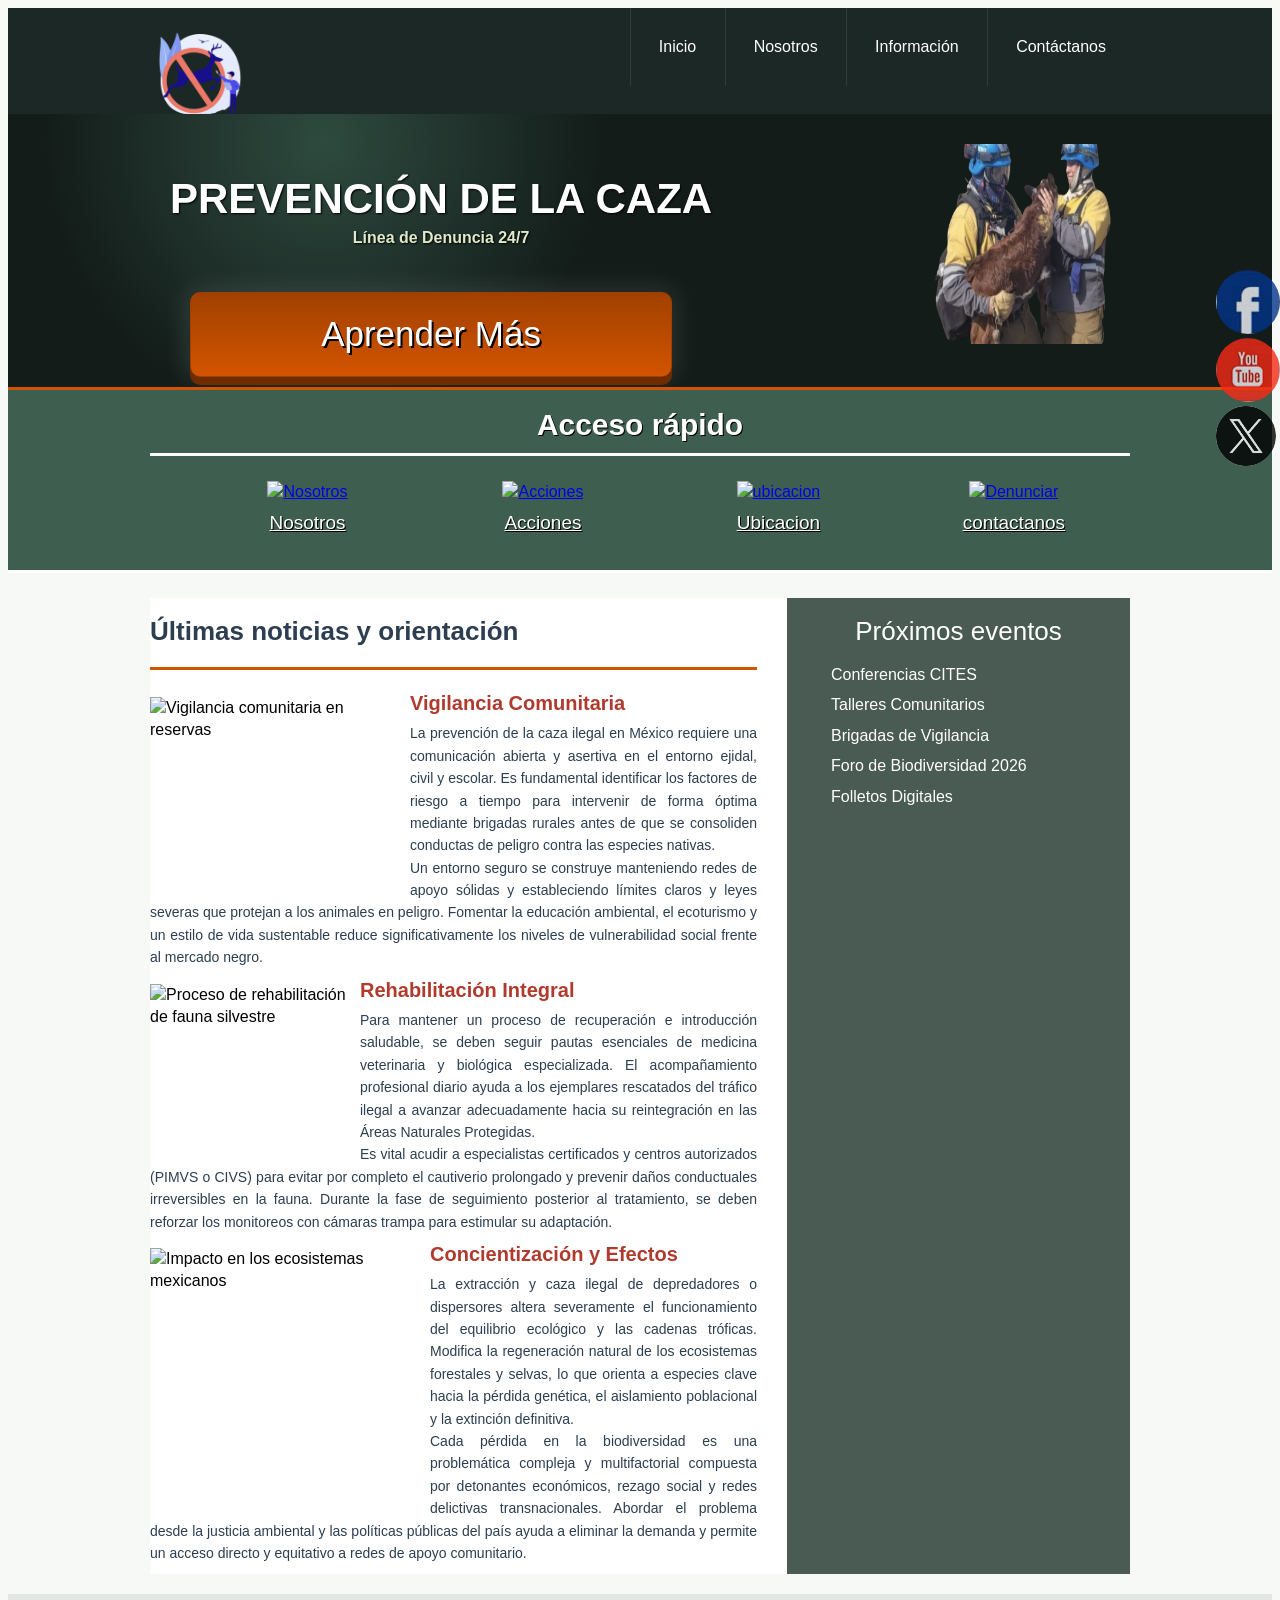
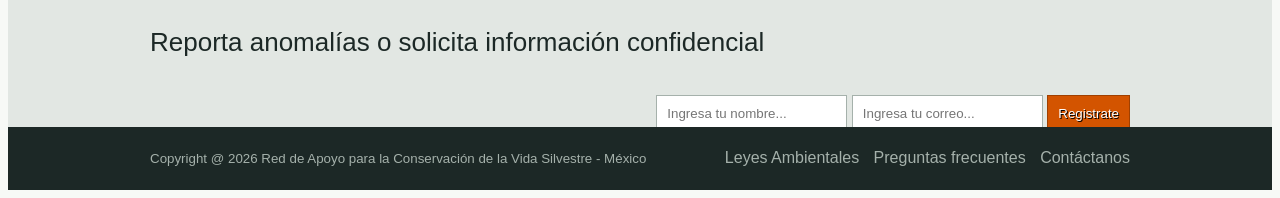
==== index.html @ 2ec9e498 "Add files via upload" ====
<!DOCTYPE html>
<html lang="es">
<head> 
    <meta charset="UTF-8">
    <title>Proyecto Final - Concientización y Prevención de la Caza Furtiva</title>
    <link rel="stylesheet" href="estilo.css">
</head>
<body>
 <header class="encabezado" role="banner">
    <div class="contenedor">
        <a href="https://www.gob.mx/profepa" class="logo" target="_blank">
            <img src="imagen/logo.png" width="100" height="100" alt="logotipo de protección ambiental">
        </a>
        <nav role="navigation">
            <ul>
                <li> <a href="index.html"> Inicio</a></li>
                <li><a href="nosotros.html">Nosotros</a></li>
                <li><a href="https://www.gob.mx/semarnat/acciones-y-programas/conservacion-de-especies-en-riesgo">Información</a></li>
                <li><a href="contactanos.html">Contáctanos</a></li>
            </ul>
        </nav>
    </div>
 </header>
 <div class="presentacion">
    <div class="contenedor">
        <div class="introduccion-presentacion">
            <h1>PREVENCIÓN DE LA CAZA <br><span>Línea de Denuncia 24/7</span></h1>
            <a href="https://www.bing.com/ck/a?!&&p=287c12e6d31df469cf110526be07c109fdcf21ff0d7139a58a15d276bb7d930cJmltdHM9MTc4MjM0NTYwMA&ptn=3&ver=2&hsh=4&fclid=0f2a44ce-eb24-663c-35cb-53dcead0670a&u=a1aHR0cHM6Ly93d3cuZ29iLm14L3NlbWFybmF0L2FydGljdWxvcy9tZWNhbmlzbW9zLXJlZ3VsYXRvcmlvcy1jb250cmEtZWwtdHJhZmljby1pbGVnYWwtZGUtZXNwZWNpZXM&ntb=1" class="aprender-mas" target="_blank">Aprender Más</a>
        </div>
        <img src="imagen/brigadista.png" alt="brigadistas protegiendo la fauna" width="220" height="200">
    </div>
 </div> 
    <section class="acceso-rapido" id="nosotros">
        <div class="contenedor">
            <h2>Acceso rápido</h2>
              <ul>
                <figure>
                    <a href="nosotros.html"><img src="imagen/icono1.jpg" alt="Nosotros"></a>
                    <figcaption><h3><a href="nosotros.html">Nosotros</a></h3></figcaption>
                </figure>
                <figure>
                    <a href="servicios.html"><img src="imagen/icono2.jpg" alt="Acciones"></a>
                    <figcaption><h3><a href="servicios.html">Acciones</a></h3></figcaption>
                </figure>
                <figure>
                    <a href="https://maps.app.goo.gl/twnoGSUamntEHydG6" target="_blank"><img src="imagen/icono3.jpg" alt="ubicacion"></a>
                    <figcaption><h3><a href="https://maps.app.goo.gl/twnoGSUamntEHydG6" target="_blank">Ubicacion</a></h3></figcaption>
                </figure>
                <figure>
                    <a href="contactanos.html"><img src="imagen/icono4.jpg" alt="Denunciar"></a>
                    <figcaption><h3><a href="contactanos.html">contactanos</a></h3></figcaption>
                </figure>
                </ul>
        </div>
    </section>  
    <div class="bloque-contenido" id="articulos-info">
        <div class="contenedor">
            <main class="articulos" role="main">
                <h2>Últimas noticias y orientación</h2>
                <article>
                    <img src="imagen/reservas.JPG" alt="Vigilancia comunitaria en reservas" width="250" height="200">
                    <h1><a href="https://www.gob.mx/conanp" target="_blank">Vigilancia Comunitaria</a></h1>
                    <p>La prevención de la caza ilegal en México requiere una comunicación abierta y asertiva en el entorno ejidal, civil y escolar. Es fundamental identificar los factores de riesgo a tiempo para intervenir de forma óptima mediante brigadas rurales antes de que se consoliden conductas de peligro contra las especies nativas.
                    </p>
                    <p>Un entorno seguro se construye manteniendo redes de apoyo sólidas y estableciendo límites claros y leyes severas que protejan a los animales en peligro. Fomentar la educación ambiental, el ecoturismo y un estilo de vida sustentable reduce significativamente los niveles de vulnerabilidad social frente al mercado negro.
                    </p>
                </article>
                <article>
                    <img src="imagen/silvestre.JPG" alt="Proceso de rehabilitación de fauna silvestre" width="200" height="180">
                    <h1><a href="https://www.gob.mx/profepa/acciones-y-programas/subprocuraduria-de-recursos-naturales" target="_blank">Rehabilitación Integral</a></h1>
                    <p>Para mantener un proceso de recuperación e introducción saludable, se deben seguir pautas esenciales de medicina veterinaria y biológica especializada. El acompañamiento profesional diario ayuda a los ejemplares rescatados del tráfico ilegal a avanzar adecuadamente hacia su reintegración en las Áreas Naturales Protegidas.
                    </p>
                    <p>Es vital acudir a especialistas certificados y centros autorizados (PIMVS o CIVS) para evitar por completo el cautiverio prolongado y prevenir daños conductuales irreversibles en la fauna. Durante la fase de seguimiento posterior al tratamiento, se deben reforzar los monitoreos con cámaras trampa para estimular su adaptación.
                    </p>
                </article>
                <article>
                    <img src="imagen/impacto.JPG" alt="Impacto en los ecosistemas mexicanos" width="270" height="259">
                    <h1><a href="https://www.biodiversidad.gob.mx/" target="_blank">Concientización y Efectos</a></h1>
                    <p>La extracción y caza ilegal de depredadores o dispersores altera severamente el funcionamiento del equilibrio ecológico y las cadenas tróficas. Modifica la regeneración natural de los ecosistemas forestales y selvas, lo que orienta a especies clave hacia la pérdida genética, el aislamiento poblacional y la extinción definitiva.
                    </p>
                    <p>Cada pérdida en la biodiversidad es una problemática compleja y multifactorial compuesta por detonantes económicos, rezago social y redes delictivas transnacionales. Abordar el problema desde la justicia ambiental y las políticas públicas del país ayuda a eliminar la demanda y permite un acceso directo y equitativo a redes de apoyo comunitario.
                    </p>
                </article>
            </main>
            <aside class="complementario" role="complementary">
         <h2>Próximos eventos</h2>
         <ul>
            <li><a href="https://www.bing.com/ck/a?!&&p=c8c980201bd80477070e888620036a81890e325f00875e96fb7418a9b7adf2d1JmltdHM9MTc4MjM0NTYwMA&ptn=3&ver=2&hsh=4&fclid=0f2a44ce-eb24-663c-35cb-53dcead0670a&psq=conferencias+cites&u=a1aHR0cHM6Ly9jaXRlcy51bmlhLmVzLw" target="_blank">Conferencias CITES</a></li>
            <li><a href="https://fundacioncarlosslim.org/conoce-los-talleres-gratuitos-para-todas-las-edades-que-ofrece-la-seccion-eventos-del-pabellon/" target="_blank">Talleres Comunitarios</a></li>
            <li><a href="https://www.ssc.cdmx.gob.mx/agrupamientos/brigada-de-vigilancia-animal" target="_blank">Brigadas de Vigilancia</a></li>
            <li><a href="https://www.bing.com/ck/a?!&&p=cf53cff80709ae7e96a52d1c8657ebc8d570c62bb9e8463ae537279b69784d3bJmltdHM9MTc4MjM0NTYwMA&ptn=3&ver=2&hsh=4&fclid=0f2a44ce-eb24-663c-35cb-53dcead0670a&psq=foro+de+biodiversidad+2026&u=a1aHR0cHM6Ly93b3JsZGJpb2RpdmVyc2l0eWZvcnVtLm9yZy8" target="_blank">Foro de Biodiversidad 2026</a></li>
            <li><a href="https://www.bing.com/ck/a?!&&p=f4e460d38b1d473acf9e81ea9fa4d30e548f208fde5c6aa2da1205526e25f4d8JmltdHM9MTc4MjM0NTYwMA&ptn=3&ver=2&hsh=4&fclid=0f2a44ce-eb24-663c-35cb-53dcead0670a&psq=folletos+digitales+de+prevencion+de+la+caza+de+animales&u=a1aHR0cHM6Ly9lcy5zY3JpYmQuY29tL2RvY3VtZW50Lzg0NjM1ODM5Ny9HdWlhLUNhemEtaWxlZ2FsLXktdHJhZmljby1kZS1lc3BlY2llcy1hbmltYWxlcw" target="_blank">Folletos Digitales</a></li>
         </ul>
      </aside>
     </div>
    </div> 
<section class="suscripcion" id="contacto">
    <div class="contenedor">
        <h2>Reporta anomalías o solicita información confidencial</h2>
        <form action="https://formspree.io/f/xrewpnek" method="POST">
            <input type="text" name="nombre" placeholder="Ingresa tu nombre..." required>
            <input type="email" name="email" placeholder="Ingresa tu correo..." required>
            <input type="submit" name="valor" value="Registrate">
        </form>
    </div>
</section> <footer class="piedepagina" role="contentinfo">
    <div class="contenedor">
        <small>Copyright @ 2026 Red de Apoyo para la Conservación de la Vida Silvestre - México</small>
        <nav>
            <ul>
                <li><a href="terminos.html" target="_blank">Leyes Ambientales</a></li>
                <li><a href="https://www.gob.mx/profepa/articulos/preguntas-frecuentes-231182" target="_blank">Preguntas frecuentes</a></li>
                <li><a href="contactanos.html">Contáctanos</a></li>
            </ul>
        </nav>
    </div>
</footer>
<div class="social">
    <a href="https://www.facebook.com/ProfepaOficial/directory_intro" title="FaceBook" target="_blank"><img src="imagen/face.jpg" alt="facebook"></a>
    <a href="https://youtu.be/3_IZBB-MijI?si=UcQFTyMGYQ69ye6Q" title="Youtube" target="_blank"><img src="imagen/you.jpg" alt="youtube"></a>
    <a href="https://x.com/PROFEPA_Mx" title="x" target="_blank"><img src="imagen/x.png" width="60" height="60" alt="x"></a>
</div>
  </body>
</html>
---- estilo.css ----
* {
    box-sizing: border-box;
}
body {
    font-size: 16px;
    font-family: arial, helvetica, sans-serif;
    line-height: 1.4em;
    background-color: #f7f9f6; /* Fondo claro con matiz verde muy sutil */
}

.contenedor {
    width: 980px;
    margin: 0 auto;
}

.encabezado { 
    background: #1c2826; /* Verde oscuro profundo, transmite naturaleza y seriedad */
    overflow: hidden;
}
.logo {
    float: left;
    position: relative;
    top: 15px; 
}
.encabezado nav { 
    float: right; 
}
.encabezado nav ul { 
    margin: 0;
    padding: 0;
    list-style: none;
}
.encabezado nav ul li { 
    display: inline-block;
    margin-right: -4px;
}
.encabezado nav ul li a { 
    display: block;
    color: #ffffff;
    padding: 28px;
    border-left: 1px solid #2d3e3a; /* Separador sutil */
    text-decoration: none;
}
/* Cambio de color en hover */
.encabezado nav ul li a:hover { 
    background: #d35400; /* Naranja de alerta/atención al pasar el cursor */
}

/*------------------------------------
PRESENTACION
-------------------------------------*/ 
.presentacion {
    /* Degradado temático (de verde selva profundo a sombra forestal) */
    background: radial-gradient(280px at 25% 10%, #2e4a3f, #131c19);
    overflow: hidden;
    border-bottom: 3px solid #d35400; /* Línea de atención */
}  
.introduccion-presentacion {
    float: left;
}
.introduccion-presentacion h1 {
    color: #fff;
    font-size: 2.625em;  
    text-shadow: 1px 1px 2px #000;
    text-align: center;
    margin-top: 70px;
    margin-bottom: 40px;
    margin-left: 20px;
    line-height: 0.7em; 
} 
.introduccion-presentacion h1 span {
    color: #e0eacb; /* Tono verde claro suave */
    font-size: 0.38em; 
}
/*------------ Botón de Acción / Aprender más ------------*/
a.aprender-mas {
    font-size: 2.1875em;
    border: 1px solid #a04000;
    padding: 30px 50px;
    display: block;
    text-align: center;
    margin: 10px 40px;
    color: #fff;
    text-decoration: none;
    text-shadow: 2px 2px 0 #000;
    border-radius: 10px;
    /* Degradado tierra/alerta */
    background: linear-gradient(to top, #d35400, #a04000);
    box-shadow: 0 8px 0 0 #6e2c00,
                0 0 25px 5px rgba(255, 255, 255, 0.1);
} 
a.aprender-mas:hover {
    box-shadow: 0 0 25px 5px #000;
}
.presentacion img {
    float: right;
    position: relative;
    top: 30px;
}

/*****************************************************************
/*------------ Acceso rápido ------------*/
.acceso-rapido {
    background: #3e5f4f; /* Verde bosque: representa preservación y vida silvestre */
    overflow: hidden;
    border-bottom: 3px solid #fff;
}
.acceso-rapido h2 {
    color: #fff;
    font-size: 1.87em;
    text-shadow: 1px 1px 0 #000;
    text-align: center;
    border-bottom: 3px solid #fff;
    padding-bottom: 16px;
}
.acceso-rapido figure {
    display: inline-block;
    text-align: center;
    width: 25%;
    margin: 0 -4px 0 0;
    padding: 0px;
}
.acceso-rapido h3 {
    font-size: 1.1875em;
    margin-top: 9px;
    margin-bottom: 20px; 
}
.acceso-rapido h3 a {
    color: #fff;
    text-shadow: 1px 1px 0 #000;
    font-weight: normal;
}
.acceso-rapido h3 a:hover {
    text-decoration: none;
}

/*--------- Bloque contenido (Artículos e Información) ----------*/
.bloque-contenido {
    overflow: hidden; 
    margin-top: 25px; 
}
.bloque-contenido .contenedor {  
    display: table;  
}
.articulos { 
    background: #ffffff; /* Fondo blanco limpio para lectura */
    width: 65%; 
    display: table-cell;  
    padding-right: 30px; 
}
.articulos article {  
    margin-bottom: 10px;
}
.articulos h2 {  
    color: #2c3e50;
    font-size: 1.625em;
    border-bottom: 3px solid #d35400; /* Detalle en naranja */
    padding-bottom: 25px;
}
.articulos img {  
    float: left;
    margin-right: 10px;
    position: relative; 
    top: 5px;           
}
.articulos article h1 {  
    font-size: 1.25em;  
    margin: 8px 0 8px 0;  
}
.articulos article h1 a {  
    color: #b03a2e;  /* Títulos de artículos en tono rojizo orgánico para urgencia */
    text-decoration: none;
}
.articulos article h1 a:hover {  
    text-decoration: underline;
}
.articulos article p {  
    margin: 0;
    text-align: justify;
    font-size: 0.875em; 
    color: #2c3e50;
}

/*--------- Columna Lateral ---------*/
.complementario {    
    background: #4a5b53; /* Verde grisáceo institucional */
    width: 35%; 
    display: table-cell; 
    padding: 0 20px 20px; 
}
.complementario h2 {   
    font-size: 1.625em;  
    color: #fff;
    font-weight: normal;
    text-align: center;
}
.complementario ul {   
    margin: 0;
    padding: 0;
    list-style: none;
}
.complementario ul li { 
    background: url("imagen/icon.png") no-repeat left center;
    padding-left: 24px;
    margin-bottom: 8px;
}
.complementario ul li a { 
    color: #fff;
    text-decoration: none;
}
.complementario ul li a:hover { 
    color: #f39c12; /* Amarillo cálido al pasar el cursor */
    text-decoration: underline; 
}

/***********************************************************************/
/************** Suscripción / Boletín */
.suscripcion {  
    overflow: hidden;
    background: #e2e7e3;   /* Gris verdoso muy claro */
    margin-top: 20px;  
    padding: 15px; 
}
.suscripcion h2 { 
    float: left;
    font-size: 1.625em; 
    color: #1c2826;
    font-weight: normal;
}
.suscripcion form {  
    float: right;
    position: relative; 
    top: 20px;   
}
.suscripcion form input {   
    border: 1px solid #a5b1ab;
    padding: 10px;
}
.suscripcion form input[type="submit"] { 
    border: 1px solid #a04000;
    padding: 10px;
    background: #d35400; /* Botón naranja */
    color: #fff;
    text-shadow: 1px 1px 0 #000;
    box-shadow: 0 -1px 0px 0 #e67e22 inset;
    cursor: pointer;
}
.suscripcion form input[type="submit"]:hover { 
    background: #ba4a00; 
}

/*********** Pie de página **************/
.piedepagina {   
    background: #1c2826; /* Fondo oscuro a juego con el encabezado */
    padding: 20px 0; 
}
.piedepagina .contenedor {   
    display: table;
}
.piedepagina small {  
    display: table-cell;
    color: #a5b1ab;  
}
.piedepagina nav { 
    display: table-cell;
    text-align: right; 
}
.piedepagina nav ul { 
    margin: 0;
    padding: 0;
    list-style: none;
}
.piedepagina nav ul li { 
    display: inline-block;
    padding-left: 10px;  
}
.piedepagina nav ul li a { 
    color: #a5b1ab;
    text-decoration: none;
}
.piedepagina nav ul li a:hover { 
    color: #fff;
    text-decoration: underline;
}

/************* Redes sociales ***************/
.social {
    position: fixed;
    top: 30%;
    right: 0;
}
.social a {
    display: block;
    margin-bottom: 4px;
    opacity: 0.8;
}
.social a:hover {
    opacity: 1;
}
.social img {
    border-radius: 50%;
    display: block;
}
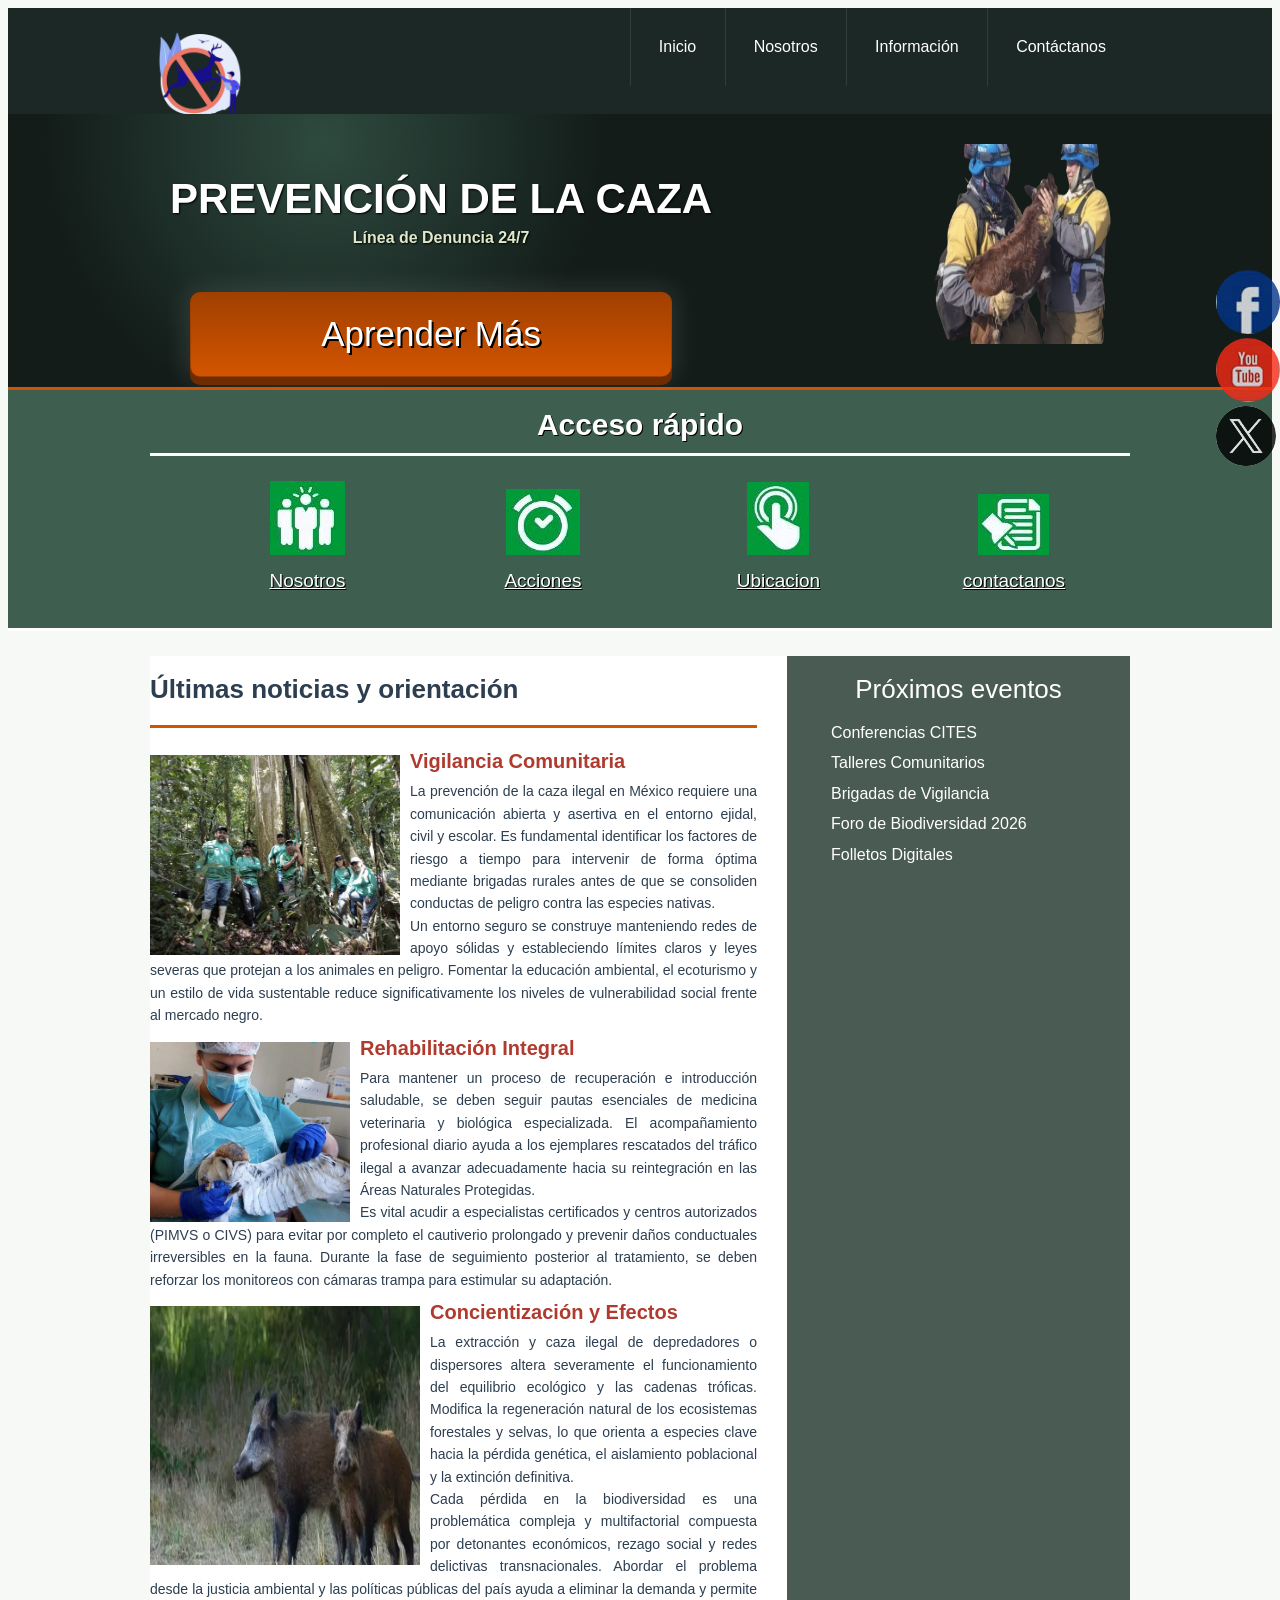
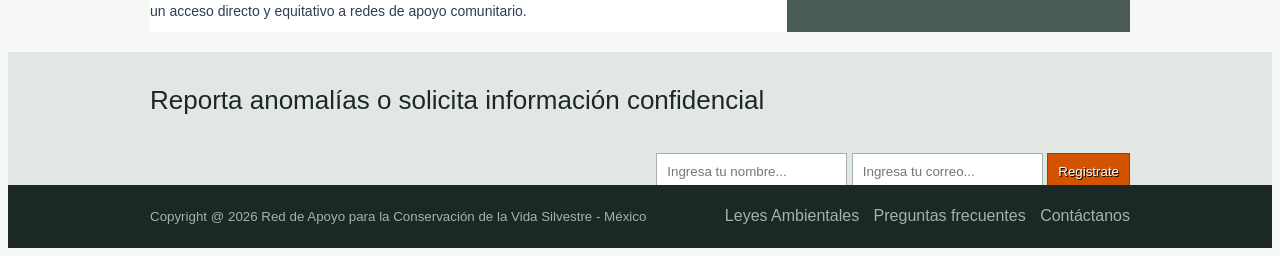
==== commit 1678f307: "Fix HTML formatting and update image paths" ====
--- a/index.html
+++ b/index.html
@@ -35,19 +35,19 @@
             <h2>Acceso rápido</h2>
               <ul>
                 <figure>
-                    <a href="nosotros.html"><img src="imagen/icono1.jpg" alt="Nosotros"></a>
+                    <a href="nosotros.html"><img src="imagen/icono1.JPG" alt="Nosotros"></a>
                     <figcaption><h3><a href="nosotros.html">Nosotros</a></h3></figcaption>
                 </figure>
                 <figure>
-                    <a href="servicios.html"><img src="imagen/icono2.jpg" alt="Acciones"></a>
+                    <a href="servicios.html"><img src="imagen/icono2.JPG" alt="Acciones"></a>
                     <figcaption><h3><a href="servicios.html">Acciones</a></h3></figcaption>
                 </figure>
                 <figure>
-                    <a href="https://maps.app.goo.gl/twnoGSUamntEHydG6" target="_blank"><img src="imagen/icono3.jpg" alt="ubicacion"></a>
+                    <a href="https://maps.app.goo.gl/twnoGSUamntEHydG6" target="_blank"><img src="imagen/icono3.JPG" alt="ubicacion"></a>
                     <figcaption><h3><a href="https://maps.app.goo.gl/twnoGSUamntEHydG6" target="_blank">Ubicacion</a></h3></figcaption>
                 </figure>
                 <figure>
-                    <a href="contactanos.html"><img src="imagen/icono4.jpg" alt="Denunciar"></a>
+                    <a href="contactanos.html"><img src="imagen/icono4.JPG" alt="Denunciar"></a>
                     <figcaption><h3><a href="contactanos.html">contactanos</a></h3></figcaption>
                 </figure>
                 </ul>
@@ -58,7 +58,7 @@
             <main class="articulos" role="main">
                 <h2>Últimas noticias y orientación</h2>
                 <article>
-                    <img src="imagen/reservas.JPG" alt="Vigilancia comunitaria en reservas" width="250" height="200">
+                    <img src="imagen/reservas.jpg" alt="Vigilancia comunitaria en reservas" width="250" height="200">
                     <h1><a href="https://www.gob.mx/conanp" target="_blank">Vigilancia Comunitaria</a></h1>
                     <p>La prevención de la caza ilegal en México requiere una comunicación abierta y asertiva en el entorno ejidal, civil y escolar. Es fundamental identificar los factores de riesgo a tiempo para intervenir de forma óptima mediante brigadas rurales antes de que se consoliden conductas de peligro contra las especies nativas.
                     </p>
@@ -66,7 +66,7 @@
                     </p>
                 </article>
                 <article>
-                    <img src="imagen/silvestre.JPG" alt="Proceso de rehabilitación de fauna silvestre" width="200" height="180">
+                    <img src="imagen/silvestre.jpg" alt="Proceso de rehabilitación de fauna silvestre" width="200" height="180">
                     <h1><a href="https://www.gob.mx/profepa/acciones-y-programas/subprocuraduria-de-recursos-naturales" target="_blank">Rehabilitación Integral</a></h1>
                     <p>Para mantener un proceso de recuperación e introducción saludable, se deben seguir pautas esenciales de medicina veterinaria y biológica especializada. El acompañamiento profesional diario ayuda a los ejemplares rescatados del tráfico ilegal a avanzar adecuadamente hacia su reintegración en las Áreas Naturales Protegidas.
                     </p>
@@ -74,7 +74,7 @@
                     </p>
                 </article>
                 <article>
-                    <img src="imagen/impacto.JPG" alt="Impacto en los ecosistemas mexicanos" width="270" height="259">
+                    <img src="imagen/impacto.jpg" alt="Impacto en los ecosistemas mexicanos" width="270" height="259">
                     <h1><a href="https://www.biodiversidad.gob.mx/" target="_blank">Concientización y Efectos</a></h1>
                     <p>La extracción y caza ilegal de depredadores o dispersores altera severamente el funcionamiento del equilibrio ecológico y las cadenas tróficas. Modifica la regeneración natural de los ecosistemas forestales y selvas, lo que orienta a especies clave hacia la pérdida genética, el aislamiento poblacional y la extinción definitiva.
                     </p>
@@ -121,4 +121,4 @@
     <a href="https://x.com/PROFEPA_Mx" title="x" target="_blank"><img src="imagen/x.png" width="60" height="60" alt="x"></a>
 </div>
   </body>
-</html>+</html>
